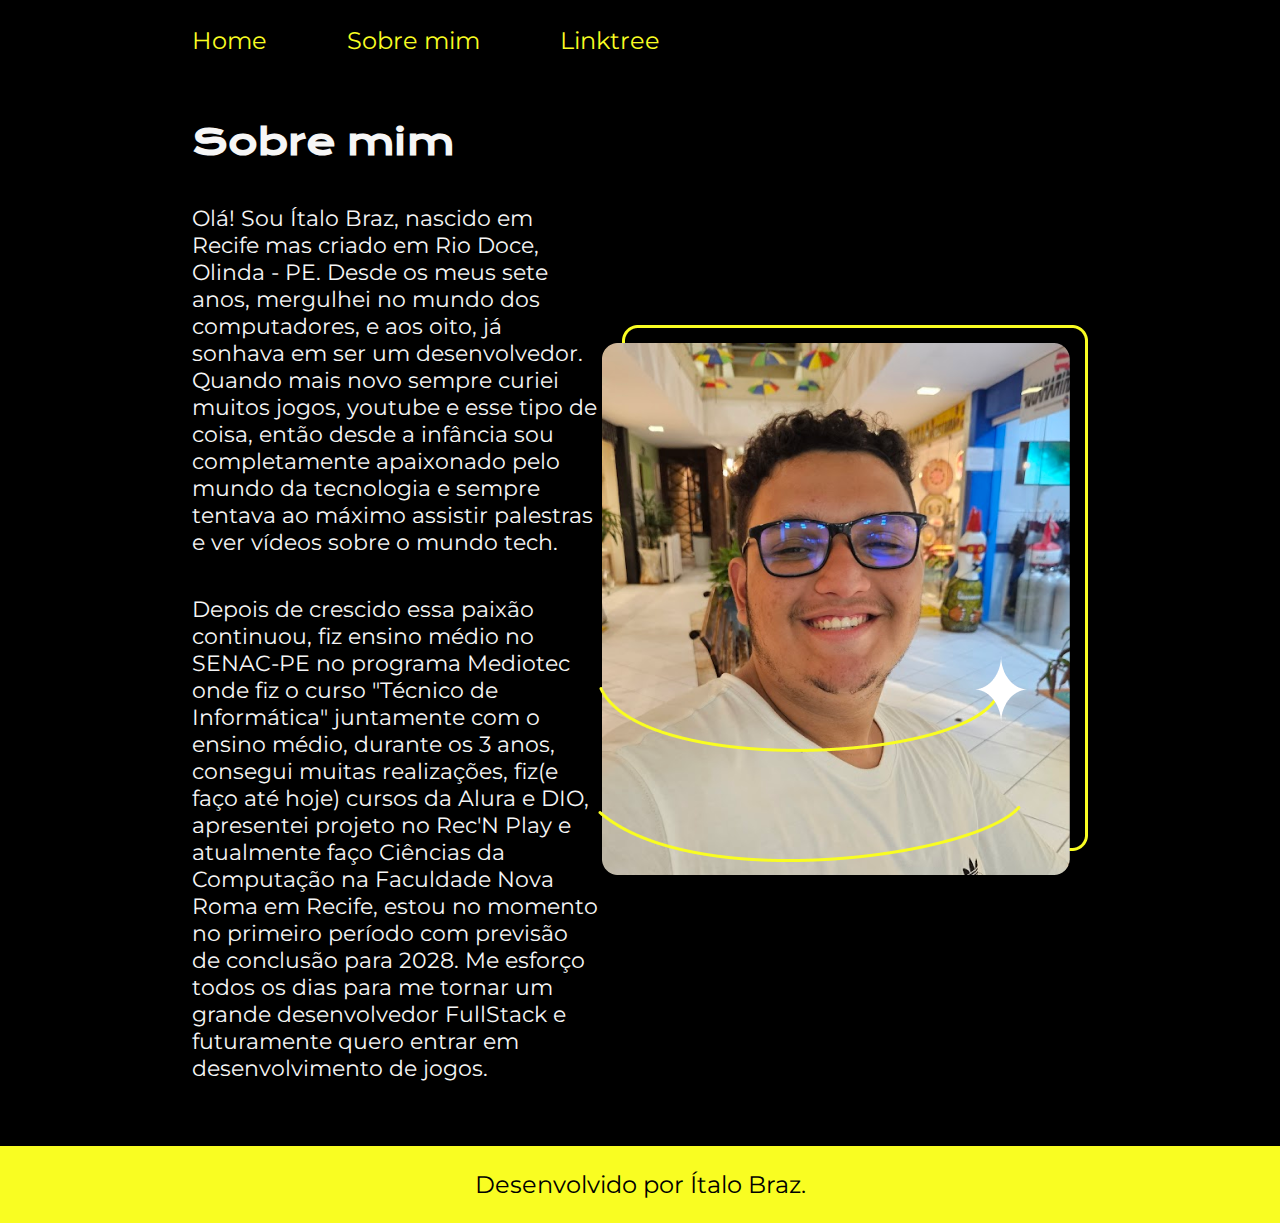
==== about.html @ b9365fdd "Finalizando pagina de "Sobre mim", reorganizando o código e iniciando a página de Linktree." ====
<!DOCTYPE html>
<html lang="pt-br">
<head>
    <meta charset="UTF-8">
    <meta name="viewport" content="width=device-width, initial-scale=1.0">
    <title>Sobre mim</title>
    <link rel="stylesheet" href="styles/style.css">
</head>
<body>
    <header class="header">
        <nav class="header_menu">
            <a class="header_menu_link" href="index.html">Home</a>
            <a class="header_menu_link" href="about.html">Sobre mim</a>
            <a class="header_menu_link" href="about.html">Linktree</a>
        </nav>
   </header>
   <main class="apresentacao">
    <section class="apr__conteudo">
        <h1 class="apr__conteudo__titulo">Sobre mim</h1>
        <p class="apr__conteudo__texto">Olá! Sou Ítalo Braz, nascido em Recife mas criado em Rio Doce, Olinda - PE. Desde os meus sete anos, mergulhei no mundo dos computadores, e aos oito, já sonhava em ser um desenvolvedor. Quando mais novo sempre curiei muitos jogos, youtube e esse tipo de coisa, então desde a infância sou completamente apaixonado pelo mundo da tecnologia e sempre tentava ao máximo assistir palestras e ver vídeos sobre o mundo tech. </p>
        <p class="apr__conteudo__texto">Depois de crescido essa paixão continuou, fiz ensino médio no SENAC-PE no programa Mediotec onde fiz o curso "Técnico de Informática" juntamente com o ensino médio, durante os 3 anos, consegui muitas realizações, fiz(e faço até hoje) cursos da Alura e DIO, apresentei projeto no Rec'N Play e atualmente faço Ciências da Computação na Faculdade Nova Roma em Recife, estou no momento no primeiro período com previsão de conclusão para 2028. Me esforço todos os dias para me tornar um grande desenvolvedor FullStack e futuramente quero entrar em desenvolvimento de jogos. </p>


    </section>
    <img src="assets/perfil-about.png" alt="Foto de Ítalo Braz">








   </main>
    <footer class="footer">
        <p>Desenvolvido por Ítalo Braz.</p>
    </footer>

</body>
</html>
---- styles/style.css ----
@import url('https://fonts.googleapis.com/css2?family=Krona+One&family=Montserrat:ital,wght@0,100..900;1,100..900&display=swap');

*{
    margin:0;
    padding:0;
}

body{
    
    box-sizing: border-box;
    background: #000000;
    color: #f6f6f6;
}

.header{
    padding: 2% 0% 0% 15%;

}

.header_menu{
    display: flex;
    gap: 80px;
}

.header_menu_link{
    font-family: "Montserrat", sans-serif;
    font-size: 24px;
    font-weight: 600px;
    color: #F9FD22;
    text-decoration: none;

}

.apresentacao {
    padding: 5% 15%;
    display: flex;
    align-items: center;
    justify-content: space-between;
}

.apr__conteudo {
    display: flex;
    flex-direction: column;
    gap: 40px;
    width: 615px;

}
.apr__conteudo__titulo {
    font-family: "Krona One", sans-serif;
    font-size: 36px;
}

.titleStr {
    color:#F9FD22
}

.apr__conteudo__texto {
    font-family: "Montserrat", sans-serif;
    font-size:22px;
}

.apr__botoes{
    display: flex;
    justify-content: space-between;
    flex-direction: column;
    align-items: center;
    gap: 32px;
}


.apr_bt_texto{
    font-family: "Krona One", sans-serif;
    font-size: 24px;
    font-weight: 400px;
}
.apr_bt_links{
    display: flex;
    justify-content: center;
    align-items: center;
    gap: 12px;
    border: 2px solid #F9FD22;
    width: 378px;
    text-align: center;
    border-radius: 16px;
    font-size: 24px;
    padding: 21.5px 0px;
    text-decoration: none;
    color: #f6f6f6;
    font-family: "Montserrat", sans-serif;
    font-weight: 600;
}

.apr_bt_links:hover{
    background-color: #272727;
}

.footer{
    padding: 24px;
    background-color: #F9FD22;
    color:#000000;
    text-align: center;
    font-family: "Montserrat", sans-serif;
    font-weight: 400;
    font-size: 24px;
}
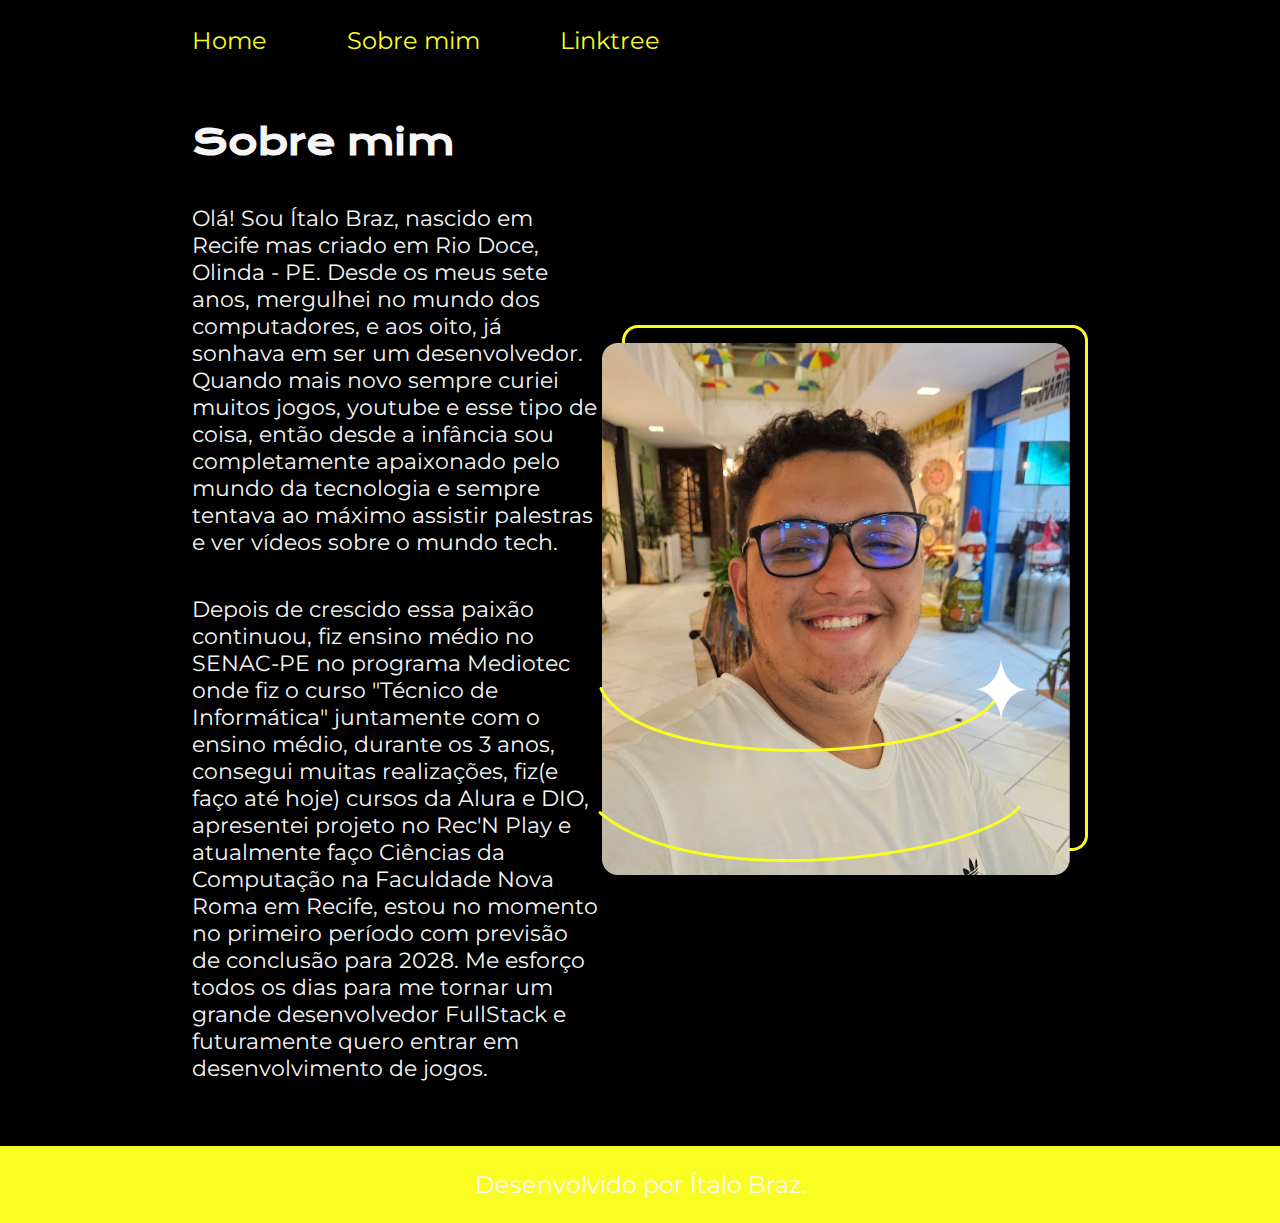
==== commit 2aeca5d7: "Página de About totalmente finalizada" ====
--- a/about.html
+++ b/about.html
@@ -19,18 +19,8 @@
         <h1 class="apr__conteudo__titulo">Sobre mim</h1>
         <p class="apr__conteudo__texto">Olá! Sou Ítalo Braz, nascido em Recife mas criado em Rio Doce, Olinda - PE. Desde os meus sete anos, mergulhei no mundo dos computadores, e aos oito, já sonhava em ser um desenvolvedor. Quando mais novo sempre curiei muitos jogos, youtube e esse tipo de coisa, então desde a infância sou completamente apaixonado pelo mundo da tecnologia e sempre tentava ao máximo assistir palestras e ver vídeos sobre o mundo tech. </p>
         <p class="apr__conteudo__texto">Depois de crescido essa paixão continuou, fiz ensino médio no SENAC-PE no programa Mediotec onde fiz o curso "Técnico de Informática" juntamente com o ensino médio, durante os 3 anos, consegui muitas realizações, fiz(e faço até hoje) cursos da Alura e DIO, apresentei projeto no Rec'N Play e atualmente faço Ciências da Computação na Faculdade Nova Roma em Recife, estou no momento no primeiro período com previsão de conclusão para 2028. Me esforço todos os dias para me tornar um grande desenvolvedor FullStack e futuramente quero entrar em desenvolvimento de jogos. </p>
-
-
     </section>
     <img src="assets/perfil-about.png" alt="Foto de Ítalo Braz">
-
-
-
-
-
-
-
-
    </main>
     <footer class="footer">
         <p>Desenvolvido por Ítalo Braz.</p>
--- a/styles/style.css
+++ b/styles/style.css
@@ -1,4 +1,14 @@
 @import url('https://fonts.googleapis.com/css2?family=Krona+One&family=Montserrat:ital,wght@0,100..900;1,100..900&display=swap');
+
+:root{
+    --cor-primaria: #000000;
+    --cor-secundaria: #f6f6f6;
+    --cor--terciaria: #F9FD22;
+    --cor--hover: #272727;
+
+    --fonte-primaria:"Krona One", sans-serif;
+    --fonte-secundaria:"Montserrat", sans-serif;
+}
 
 *{
     margin:0;
@@ -8,8 +18,8 @@
 body{
     
     box-sizing: border-box;
-    background: #000000;
-    color: #f6f6f6;
+    background: var(--cor-primaria);
+    color: var(--cor-secundaria);
 }
 
 .header{
@@ -23,10 +33,10 @@
 }
 
 .header_menu_link{
-    font-family: "Montserrat", sans-serif;
+    font-family: var(--fonte-secundaria);
     font-size: 24px;
     font-weight: 600px;
-    color: #F9FD22;
+    color: var(--cor--terciaria);
     text-decoration: none;
 
 }
@@ -46,16 +56,16 @@
 
 }
 .apr__conteudo__titulo {
-    font-family: "Krona One", sans-serif;
+    font-family: var(--fonte-primaria);
     font-size: 36px;
 }
 
 .titleStr {
-    color:#F9FD22
+    color:var(--cor--terciaria);
 }
 
 .apr__conteudo__texto {
-    font-family: "Montserrat", sans-serif;
+    font-family: var(--fonte-secundaria);
     font-size:22px;
 }
 
@@ -69,7 +79,7 @@
 
 
 .apr_bt_texto{
-    font-family: "Krona One", sans-serif;
+    font-family: var(--fonte-primaria);
     font-size: 24px;
     font-weight: 400px;
 }
@@ -78,28 +88,28 @@
     justify-content: center;
     align-items: center;
     gap: 12px;
-    border: 2px solid #F9FD22;
+    border: 2px solid var(--cor--terciaria);
     width: 378px;
     text-align: center;
     border-radius: 16px;
     font-size: 24px;
     padding: 21.5px 0px;
     text-decoration: none;
-    color: #f6f6f6;
-    font-family: "Montserrat", sans-serif;
+    color: var(--cor--secundaria);
+    font-family: var(--fonte-secundaria);
     font-weight: 600;
 }
 
 .apr_bt_links:hover{
-    background-color: #272727;
+    background-color: var(--cor--hover);
 }
 
 .footer{
     padding: 24px;
-    background-color: #F9FD22;
-    color:#000000;
+    background-color: var(--cor--terciaria);
+    color: var(--cor--primaria);
     text-align: center;
-    font-family: "Montserrat", sans-serif;
+    font-family: var(--fonte-secundaria);
     font-weight: 400;
     font-size: 24px;
 }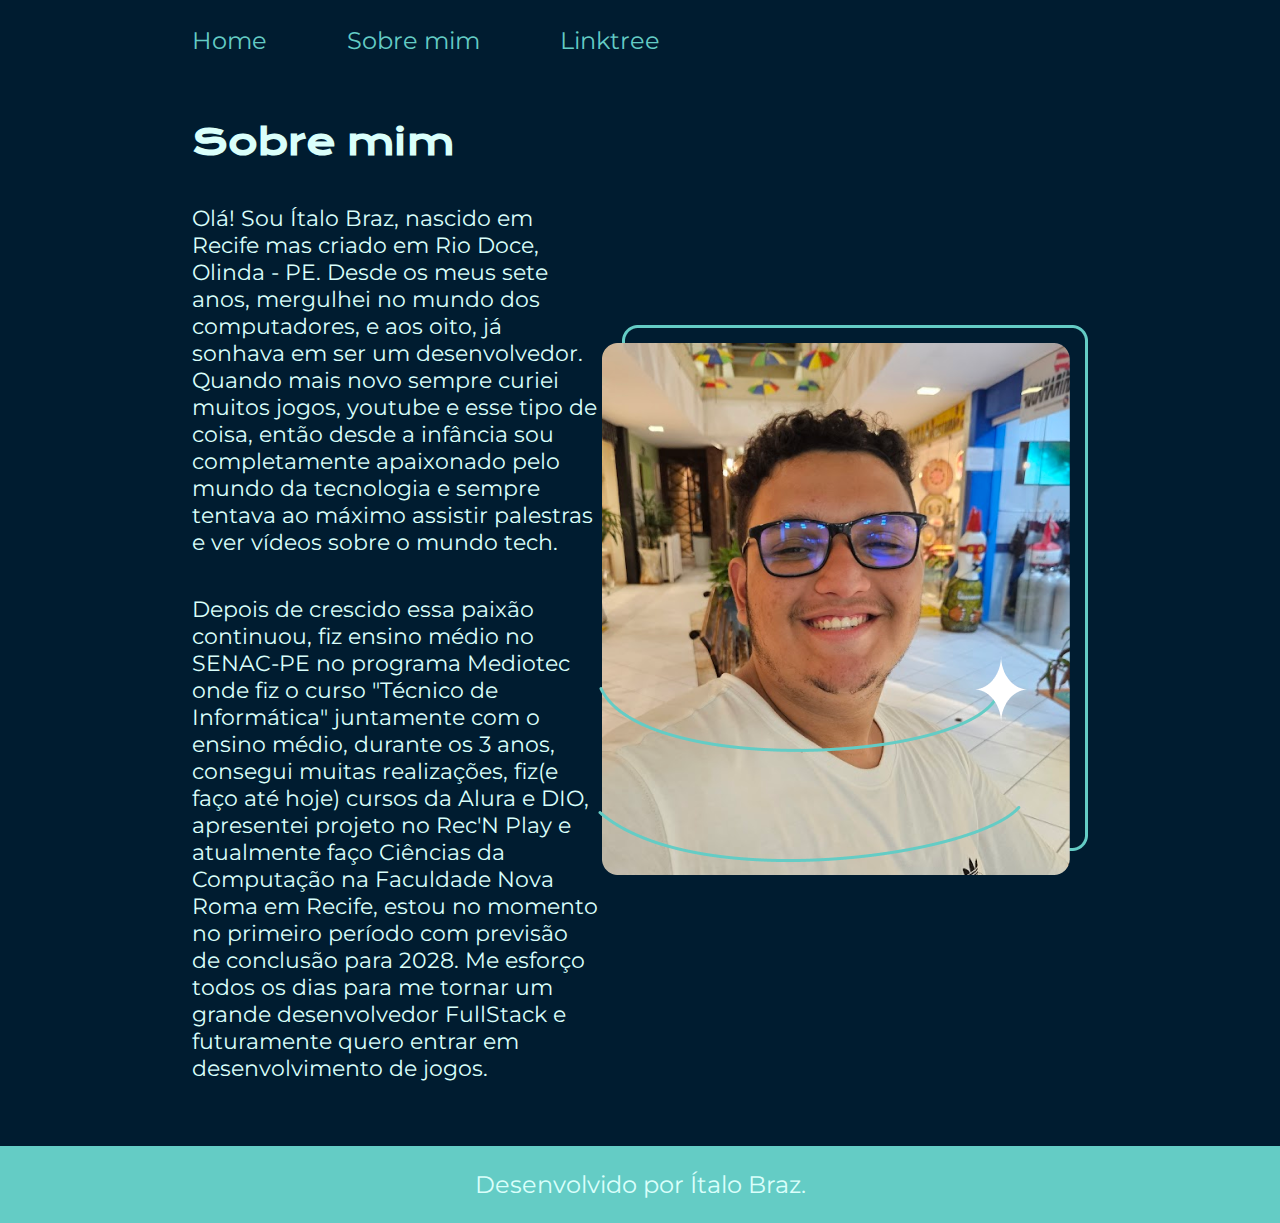
==== commit 56e96b0b: "Alterando foto e apagando arquivos inúteis" ====
--- a/about.html
+++ b/about.html
@@ -20,7 +20,7 @@
         <p class="apr__conteudo__texto">Olá! Sou Ítalo Braz, nascido em Recife mas criado em Rio Doce, Olinda - PE. Desde os meus sete anos, mergulhei no mundo dos computadores, e aos oito, já sonhava em ser um desenvolvedor. Quando mais novo sempre curiei muitos jogos, youtube e esse tipo de coisa, então desde a infância sou completamente apaixonado pelo mundo da tecnologia e sempre tentava ao máximo assistir palestras e ver vídeos sobre o mundo tech. </p>
         <p class="apr__conteudo__texto">Depois de crescido essa paixão continuou, fiz ensino médio no SENAC-PE no programa Mediotec onde fiz o curso "Técnico de Informática" juntamente com o ensino médio, durante os 3 anos, consegui muitas realizações, fiz(e faço até hoje) cursos da Alura e DIO, apresentei projeto no Rec'N Play e atualmente faço Ciências da Computação na Faculdade Nova Roma em Recife, estou no momento no primeiro período com previsão de conclusão para 2028. Me esforço todos os dias para me tornar um grande desenvolvedor FullStack e futuramente quero entrar em desenvolvimento de jogos. </p>
     </section>
-    <img src="assets/perfil-about.png" alt="Foto de Ítalo Braz">
+    <img src="assets/perfil-about2.png" alt="Foto de Ítalo Braz">
    </main>
     <footer class="footer">
         <p>Desenvolvido por Ítalo Braz.</p>
--- a/styles/style.css
+++ b/styles/style.css
@@ -1,10 +1,10 @@
 @import url('https://fonts.googleapis.com/css2?family=Krona+One&family=Montserrat:ital,wght@0,100..900;1,100..900&display=swap');
 
 :root{
-    --cor-primaria: #000000;
-    --cor-secundaria: #f6f6f6;
-    --cor--terciaria: #F9FD22;
-    --cor--hover: #272727;
+    --cor-primaria: #001C30;
+    --cor-secundaria: #DAFFFB;
+    --cor--terciaria: #64CCC5;
+    --cor--hover: #176B87;
 
     --fonte-primaria:"Krona One", sans-serif;
     --fonte-secundaria:"Montserrat", sans-serif;
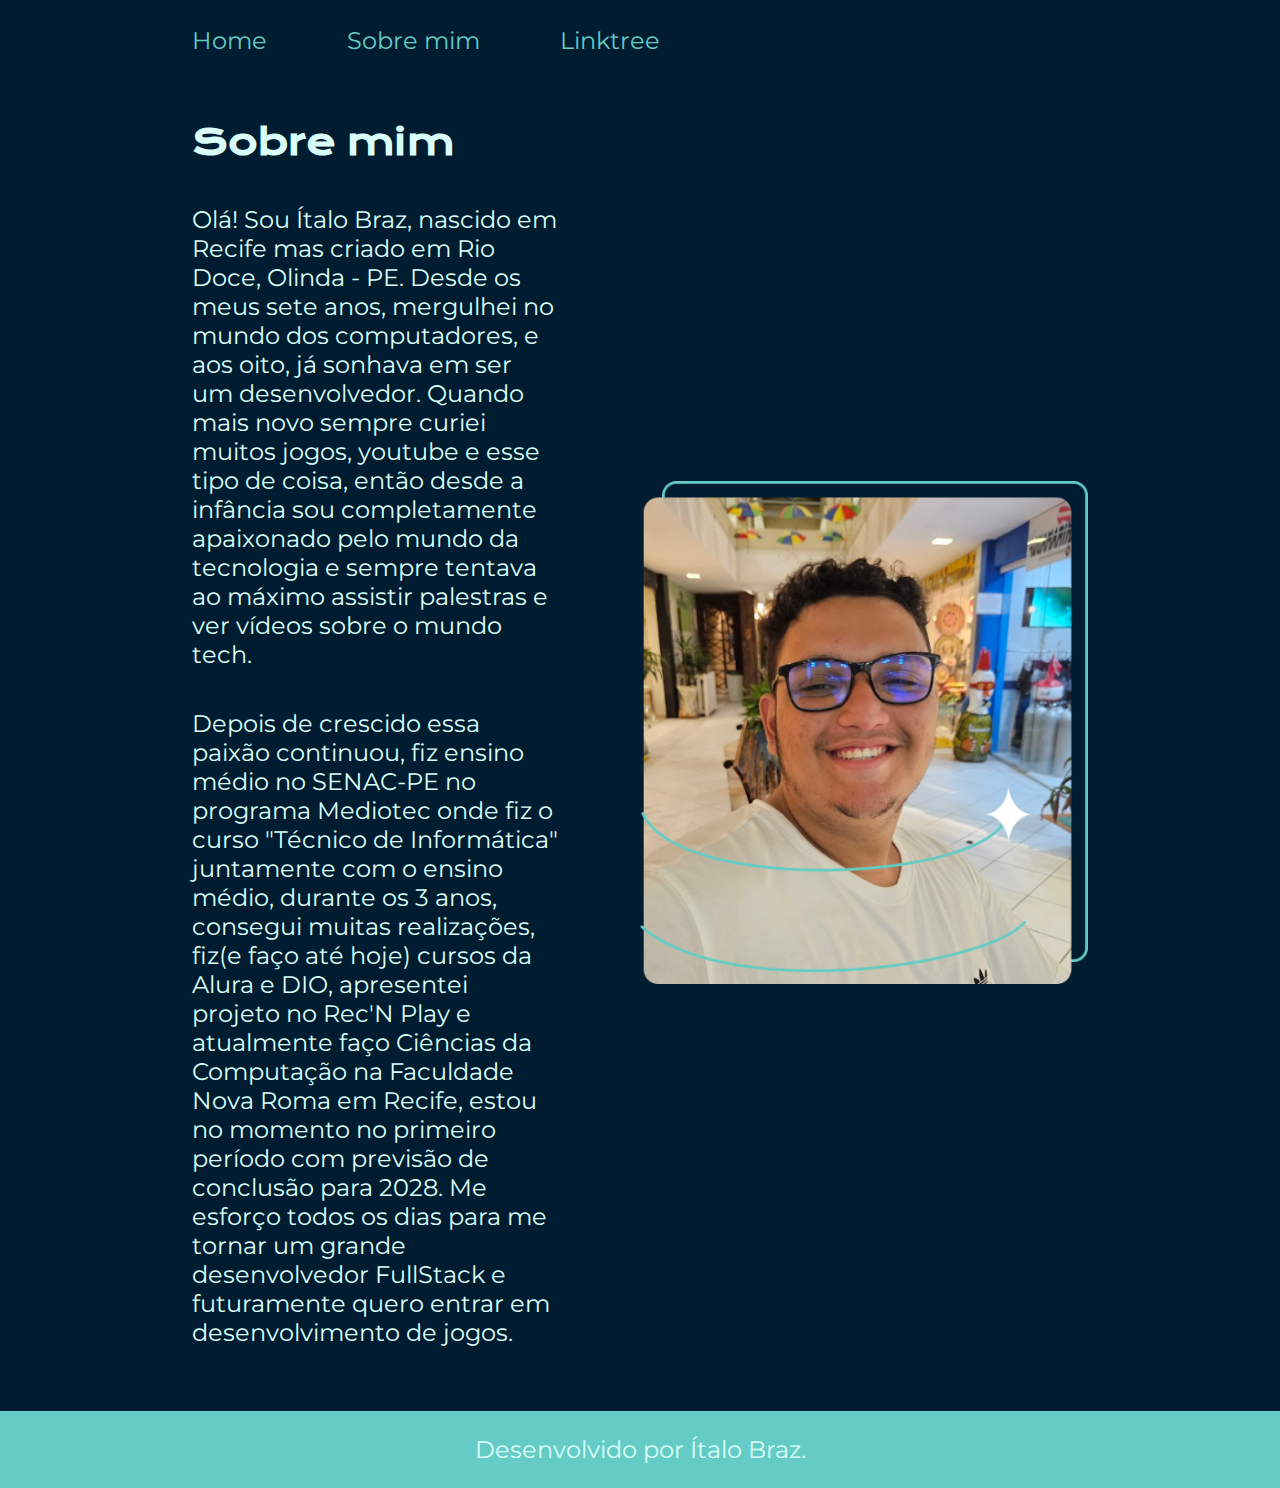
==== commit 61f47edc: "Adicionado responsividade para telefones" ====
--- a/about.html
+++ b/about.html
@@ -20,7 +20,7 @@
         <p class="apr__conteudo__texto">Olá! Sou Ítalo Braz, nascido em Recife mas criado em Rio Doce, Olinda - PE. Desde os meus sete anos, mergulhei no mundo dos computadores, e aos oito, já sonhava em ser um desenvolvedor. Quando mais novo sempre curiei muitos jogos, youtube e esse tipo de coisa, então desde a infância sou completamente apaixonado pelo mundo da tecnologia e sempre tentava ao máximo assistir palestras e ver vídeos sobre o mundo tech. </p>
         <p class="apr__conteudo__texto">Depois de crescido essa paixão continuou, fiz ensino médio no SENAC-PE no programa Mediotec onde fiz o curso "Técnico de Informática" juntamente com o ensino médio, durante os 3 anos, consegui muitas realizações, fiz(e faço até hoje) cursos da Alura e DIO, apresentei projeto no Rec'N Play e atualmente faço Ciências da Computação na Faculdade Nova Roma em Recife, estou no momento no primeiro período com previsão de conclusão para 2028. Me esforço todos os dias para me tornar um grande desenvolvedor FullStack e futuramente quero entrar em desenvolvimento de jogos. </p>
     </section>
-    <img src="assets/perfil-about2.png" alt="Foto de Ítalo Braz">
+    <img class="apr__imagem" src="assets/perfil-about2.png" alt="Foto de Ítalo Braz">
    </main>
     <footer class="footer">
         <p>Desenvolvido por Ítalo Braz.</p>
--- a/styles/style.css
+++ b/styles/style.css
@@ -34,7 +34,7 @@
 
 .header_menu_link{
     font-family: var(--fonte-secundaria);
-    font-size: 24px;
+    font-size: 1.5rem;
     font-weight: 600px;
     color: var(--cor--terciaria);
     text-decoration: none;
@@ -46,18 +46,19 @@
     display: flex;
     align-items: center;
     justify-content: space-between;
+    gap: 82px;
 }
 
 .apr__conteudo {
     display: flex;
     flex-direction: column;
     gap: 40px;
-    width: 615px;
+    width: 50%;
 
 }
 .apr__conteudo__titulo {
     font-family: var(--fonte-primaria);
-    font-size: 36px;
+    font-size: 2.25rem;
 }
 
 .titleStr {
@@ -66,7 +67,7 @@
 
 .apr__conteudo__texto {
     font-family: var(--fonte-secundaria);
-    font-size:22px;
+    font-size: 1.5rem;
 }
 
 .apr__botoes{
@@ -80,19 +81,20 @@
 
 .apr_bt_texto{
     font-family: var(--fonte-primaria);
-    font-size: 24px;
+    font-size: 1.5rem;
     font-weight: 400px;
 }
+
 .apr_bt_links{
     display: flex;
     justify-content: center;
     align-items: center;
     gap: 12px;
     border: 2px solid var(--cor--terciaria);
-    width: 378px;
+    width: 50%;
     text-align: center;
     border-radius: 16px;
-    font-size: 24px;
+    font-size: 1.5rem;
     padding: 21.5px 0px;
     text-decoration: none;
     color: var(--cor--secundaria);
@@ -104,12 +106,36 @@
     background-color: var(--cor--hover);
 }
 
+.apr__imagem{
+    width: 50%;
+}
+
 .footer{
-    padding: 24px;
+    padding: 1.5rem;
     background-color: var(--cor--terciaria);
     color: var(--cor--primaria);
     text-align: center;
     font-family: var(--fonte-secundaria);
     font-weight: 400;
     font-size: 24px;
+}
+
+@media (max-width: 1200px){
+
+    .header{
+        padding: 10%;
+    }
+
+    .header_menu{
+        justify-content: center;
+    }
+
+    .apresentacao{
+        flex-direction: column-reverse;
+        padding: 5%;
+    }
+
+    .apr__conteudo{
+        width: auto;
+    }
 }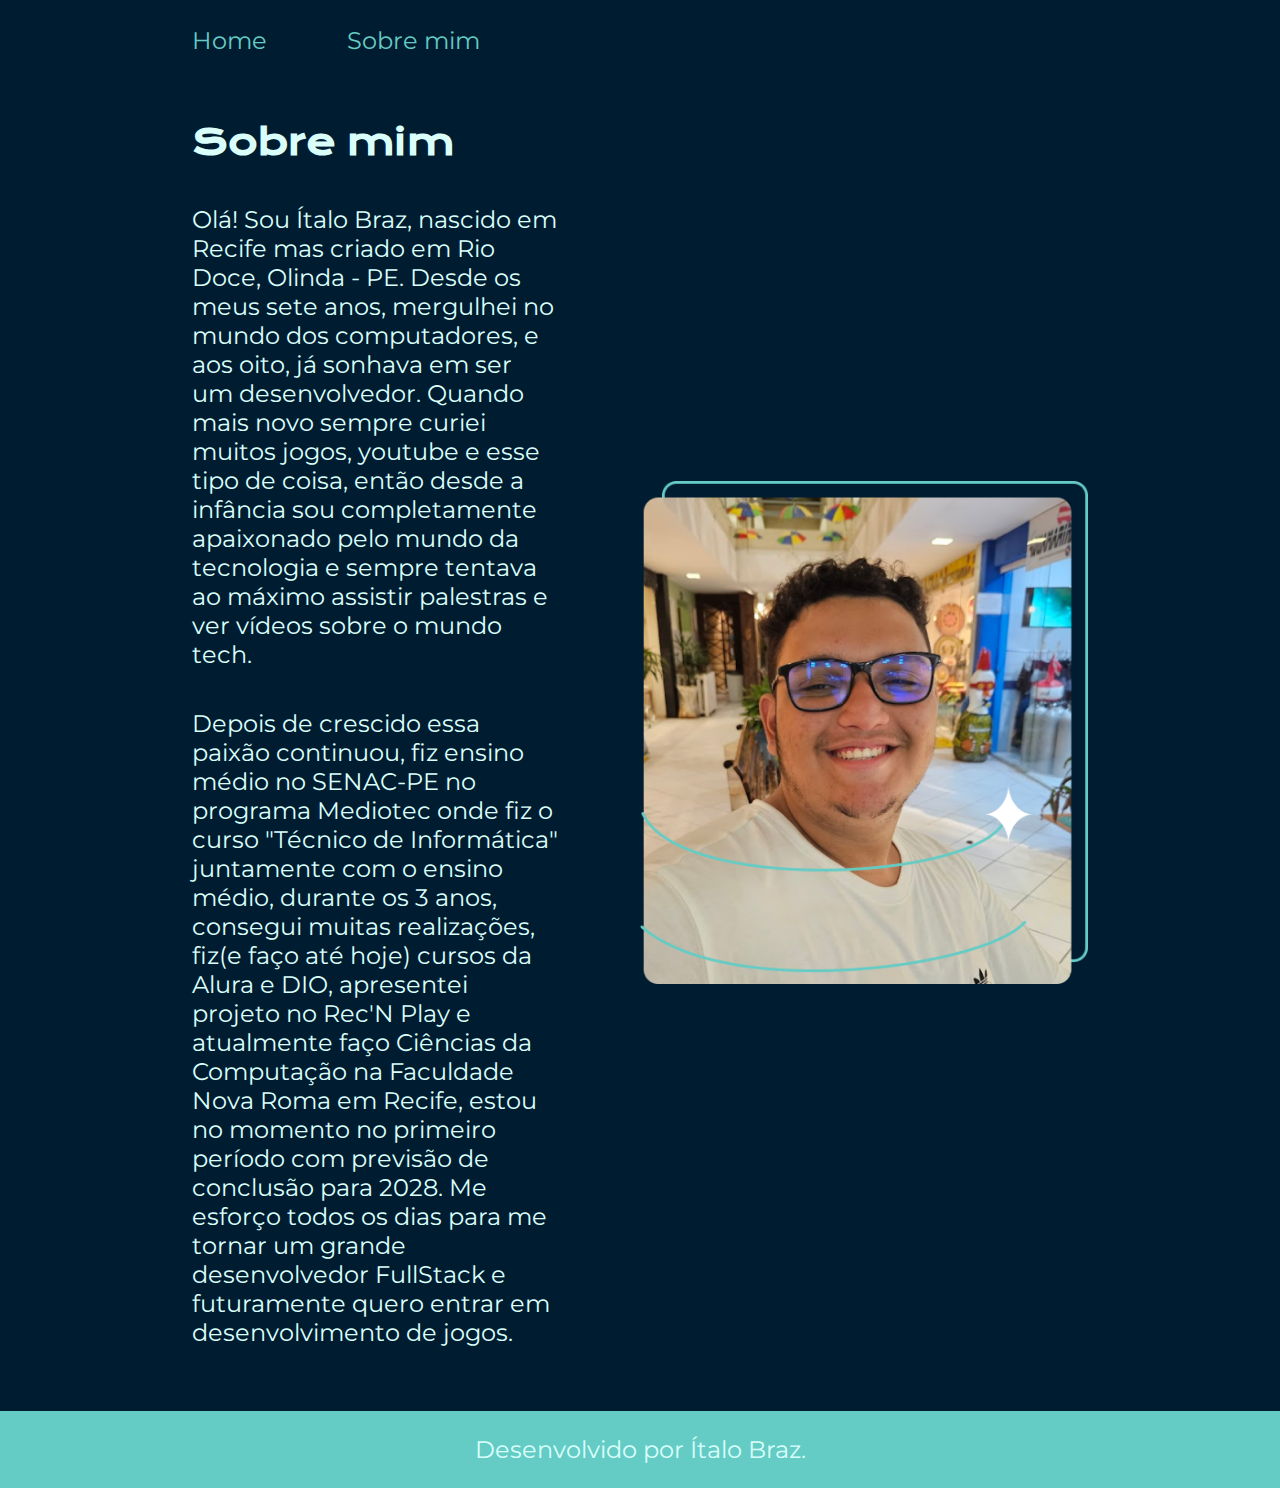
==== commit 1807f47f: "removendo linktree" ====
--- a/about.html
+++ b/about.html
@@ -11,7 +11,6 @@
         <nav class="header_menu">
             <a class="header_menu_link" href="index.html">Home</a>
             <a class="header_menu_link" href="about.html">Sobre mim</a>
-            <a class="header_menu_link" href="about.html">Linktree</a>
         </nav>
    </header>
    <main class="apresentacao">
